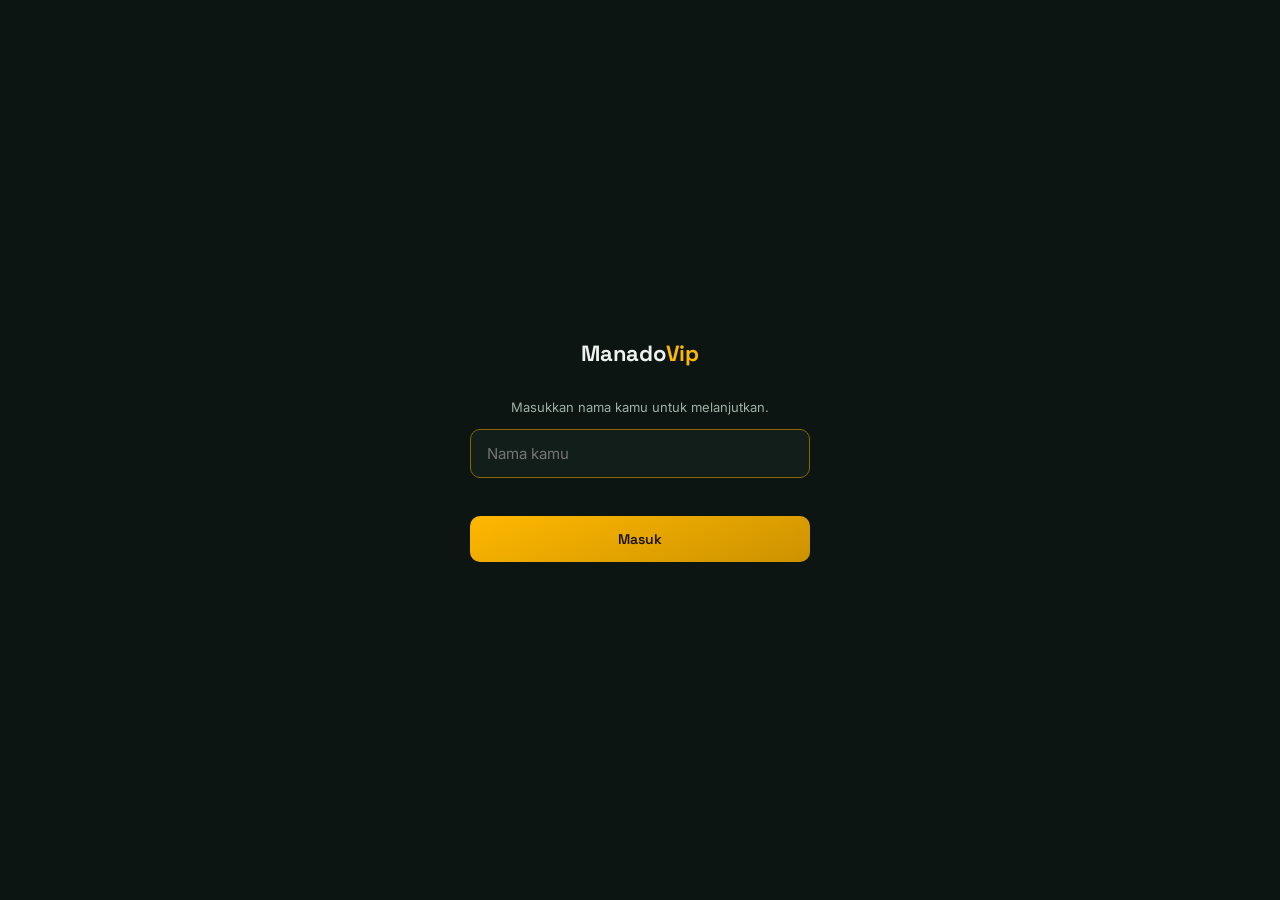
==== payment.html @ 35df640f "Add files via upload" ====
<!DOCTYPE html>
<html lang="id">
<head>
<meta charset="UTF-8">
<meta name="viewport" content="width=device-width, initial-scale=1.0">
<title>Pembayaran – Manado VIP</title>
<meta name="description" content="Halaman pembayaran akses video premium Manado VIP.">
<meta name="robots" content="noindex, nofollow">
<link rel="preconnect" href="https://fonts.googleapis.com">
<link href="https://fonts.googleapis.com/css2?family=Space+Grotesk:wght@400;500;600;700&family=Inter:wght@400;500;600&display=swap" rel="stylesheet">
<link rel="icon" type="image/png" href="https://layarbiru.xyz/logo.png">

<style>
/* ============================================================
   DESIGN TOKENS
   ============================================================ */
:root {
  --bg:          #0b1310;
  --bg-elev:     #121e19;
  --bg-elev2:    #172119;
  --bg-card:     #1a2820;
  --line:        #24352e;
  --line-hi:     #2e4438;
  --text:        #eef2ee;
  --text-dim:    #9db0a6;
  --text-muted:  #5e7a6e;
  --amber:       #FFB800;
  --amber-hi:    #FFD44D;
  --amber-dim:   #8A6500;
  --amber-glow:  rgba(255,184,0,0.12);
  --amber-grad:  linear-gradient(135deg, #FFD44D 0%, #FFB800 55%, #CC9200 100%);
  --green:       #3dbf7e;
  --green-glow:  rgba(61,191,126,0.12);
  --red:         #e05555;
  --red-glow:    rgba(224,85,85,0.10);
  --blue:        #5090e8;
  --radius-sm:   8px;
  --radius-md:   14px;
  --radius-lg:   20px;
  --shadow:      0 4px 24px rgba(0,0,0,0.4);
  --shadow-card: 0 1px 0 rgba(255,255,255,0.03) inset, 0 12px 32px -16px rgba(0,0,0,0.55);
  --shadow-btn:  0 8px 20px -8px rgba(255,184,0,0.45);
}

*, *::before, *::after { box-sizing: border-box; margin: 0; padding: 0; }

html { scroll-behavior: smooth; }

body {
  font-family: 'Inter', sans-serif;
  font-size: 14px;
  background:
    radial-gradient(circle at 50% -10%, rgba(255,184,0,0.07), transparent 45%),
    var(--bg);
  color: var(--text);
  min-height: 100vh;
  display: flex;
  flex-direction: column;
  -webkit-font-smoothing: antialiased;
}

/* ============================================================
   NAVBAR
   ============================================================ */
.pay-nav {
  display: flex;
  align-items: center;
  justify-content: space-between;
  padding: 14px 24px;
  border-bottom: 1px solid var(--line);
  position: sticky;
  top: 0;
  background: rgba(11,19,16,0.92);
  backdrop-filter: blur(10px);
  -webkit-backdrop-filter: blur(10px);
  box-shadow: 0 8px 24px -18px rgba(0,0,0,0.6);
  z-index: 100;
}

.pay-brand {
  font-family: 'Space Grotesk', sans-serif;
  font-weight: 700;
  font-size: 17px;
  letter-spacing: -0.01em;
  color: var(--text);
  display: flex;
  align-items: center;
  gap: 9px;
  text-decoration: none;
}
.pay-brand img { width: 26px; height: 26px; border-radius: 7px; box-shadow: 0 0 0 1px var(--line); }
.pay-brand em  {
  color: #0c1512;
  font-style: normal;
  background: var(--amber-grad);
  padding: 1px 7px;
  border-radius: 5px;
  font-size: 13px;
  letter-spacing: 0.02em;
}

.pay-nav-back {
  display: flex;
  align-items: center;
  gap: 6px;
  font-size: 13px;
  color: var(--text-dim);
  text-decoration: none;
  border: 1px solid var(--line);
  padding: 6px 12px;
  border-radius: 8px;
  transition: color .15s, border-color .15s;
}
.pay-nav-back:hover { color: var(--amber); border-color: var(--amber-dim); }
.pay-nav-back svg  { flex-shrink: 0; }

/* ============================================================
   PROGRESS STEPS
   ============================================================ */
.pay-progress {
  display: flex;
  align-items: center;
  justify-content: center;
  gap: 0;
  padding: 20px 24px 0;
  max-width: 560px;
  margin: 0 auto;
  width: 100%;
}
.pay-step {
  display: flex;
  flex-direction: column;
  align-items: center;
  gap: 6px;
  flex: 1;
  position: relative;
}
.pay-step:not(:last-child)::after {
  content: '';
  position: absolute;
  top: 14px;
  left: calc(50% + 14px);
  right: calc(-50% + 14px);
  height: 1px;
  background: var(--line);
  transition: background .3s;
}
.pay-step.done:not(:last-child)::after { background: var(--green); }
.pay-step-dot {
  width: 28px;
  height: 28px;
  border-radius: 50%;
  border: 2px solid var(--line);
  background: var(--bg-elev);
  display: flex;
  align-items: center;
  justify-content: center;
  font-family: 'Space Grotesk', sans-serif;
  font-weight: 700;
  font-size: 12px;
  color: var(--text-muted);
  transition: all .3s;
  flex-shrink: 0;
}
.pay-step.active .pay-step-dot {
  border-color: var(--amber);
  background: var(--amber-glow);
  color: var(--amber);
  box-shadow: 0 0 0 4px rgba(255,184,0,0.10);
}
.pay-step.done .pay-step-dot {
  border-color: var(--green);
  background: var(--green-glow);
  color: var(--green);
}
.pay-step-label {
  font-size: 11px;
  color: var(--text-muted);
  text-align: center;
  line-height: 1.3;
  letter-spacing: 0.02em;
}
.pay-step.active .pay-step-label { color: var(--amber); }
.pay-step.done .pay-step-label   { color: var(--green); }

/* ============================================================
   MAIN LAYOUT
   ============================================================ */
.pay-main {
  flex: 1;
  max-width: 560px;
  width: 100%;
  margin: 0 auto;
  padding: 24px 16px 48px;
}

/* ============================================================
   PANELS (satu per step)
   ============================================================ */
.pay-panel {
  display: none;
  animation: fadeUp .25s ease both;
}
.pay-panel.active { display: block; }

@keyframes fadeUp {
  from { opacity: 0; transform: translateY(10px); }
  to   { opacity: 1; transform: translateY(0); }
}

/* ============================================================
   ORDER SUMMARY CARD
   ============================================================ */
.order-card {
  position: relative;
  background: var(--bg-elev);
  border: 1px solid var(--line);
  border-radius: var(--radius-lg);
  padding: 20px;
  margin-bottom: 16px;
  box-shadow: var(--shadow-card);
  overflow: hidden;
}
.order-card::before {
  content: '';
  position: absolute;
  top: 0; left: 0; right: 0;
  height: 3px;
  background: var(--amber-grad);
}
.order-card-header {
  display: flex;
  align-items: center;
  justify-content: space-between;
  margin-bottom: 14px;
}
.order-card-eyebrow {
  font-size: 10px;
  letter-spacing: 0.16em;
  text-transform: uppercase;
  color: var(--text-muted);
  font-family: 'Space Grotesk', sans-serif;
}
.order-secure-tag {
  display: flex;
  align-items: center;
  gap: 4px;
  font-size: 10.5px;
  color: var(--text-muted);
  letter-spacing: 0.01em;
}
.order-secure-tag svg { color: var(--green); flex-shrink: 0; }
.order-folder-row {
  display: flex;
  align-items: center;
  gap: 12px;
  padding: 12px;
  background: var(--bg-elev2);
  border: 1px solid var(--line);
  border-radius: var(--radius-md);
}
.order-folder-icon {
  width: 40px;
  height: 40px;
  border-radius: 10px;
  background: var(--amber-glow);
  border: 1px solid var(--amber-dim);
  display: flex;
  align-items: center;
  justify-content: center;
  font-family: 'Space Grotesk', sans-serif;
  font-weight: 700;
  font-size: 13px;
  color: var(--amber);
  flex-shrink: 0;
}
.order-folder-info { flex: 1; min-width: 0; }
.order-folder-name {
  font-family: 'Space Grotesk', sans-serif;
  font-weight: 600;
  font-size: 14px;
  color: var(--text);
  white-space: nowrap;
  overflow: hidden;
  text-overflow: ellipsis;
}
.order-folder-sub {
  font-size: 11px;
  color: var(--text-dim);
  margin-top: 2px;
}

.order-divider {
  height: 1px;
  background: repeating-linear-gradient(90deg, var(--line) 0 6px, transparent 6px 12px);
  margin: 16px 0;
}
.order-total-row {
  display: flex;
  align-items: flex-end;
  justify-content: space-between;
  gap: 10px;
}
.order-total-label {
  display: flex;
  flex-direction: column;
  gap: 4px;
}
.order-total-label > span:first-child {
  font-size: 12px;
  color: var(--text-dim);
}
.order-total-note {
  display: flex;
  align-items: center;
  gap: 5px;
  font-size: 11px;
  color: var(--green);
}
.order-total-note svg { flex-shrink: 0; }
.order-total-value {
  font-family: 'Space Grotesk', sans-serif;
  font-weight: 700;
  font-size: 26px;
  letter-spacing: -0.02em;
  color: var(--amber-hi);
  line-height: 1;
  white-space: nowrap;
}

/* ============================================================
   SECTION LABEL
   ============================================================ */
.section-label {
  font-family: 'Space Grotesk', sans-serif;
  font-size: 10px;
  letter-spacing: 0.16em;
  text-transform: uppercase;
  color: var(--text-muted);
  margin-bottom: 10px;
  margin-top: 20px;
}

/* ============================================================
   SECTION LABEL ROW (label + badge maintenance)
   ============================================================ */
.section-label-row {
  display: flex;
  align-items: center;
  gap: 8px;
  flex-wrap: wrap;
  margin-top: 20px;
  margin-bottom: 10px;
}
.section-label-row .section-label {
  margin: 0;
}

/* ============================================================
   DIVIDER "atau"
   ============================================================ */
.pay-or-divider {
  display: flex;
  align-items: center;
  gap: 10px;
  margin: 18px 0 10px;
  color: var(--text-muted);
  font-size: 12px;
}
.pay-or-divider::before,
.pay-or-divider::after {
  content: '';
  flex: 1;
  height: 1px;
  background: var(--line);
}

/* ============================================================
   QRIS MANUAL CARD
   ============================================================ */
.qris-card {
  background: var(--bg-elev);
  border: 1px solid var(--line);
  border-radius: var(--radius-md);
  overflow: hidden;
  cursor: pointer;
  transition: border-color .15s, box-shadow .15s;
}
.qris-card.selected { box-shadow: var(--shadow-card); }
.pay-method-list {
  display: flex;
  flex-direction: column;
  gap: 10px;
}
.qris-card:hover { border-color: var(--amber-dim); }
.qris-card.selected { border-color: var(--amber); background: var(--amber-glow); }

.qris-card-header {
  display: flex;
  align-items: center;
  gap: 10px;
  padding: 13px 14px;
}
.qris-card-icon {
  width: 40px;
  height: 28px;
  background: var(--bg-elev2);
  border-radius: 6px;
  display: flex;
  align-items: center;
  justify-content: center;
}
.qris-card-title {
  flex: 1;
  font-family: 'Space Grotesk', sans-serif;
  font-weight: 600;
  font-size: 13px;
  color: var(--text);
}
.qris-card-sub {
  font-size: 11px;
  color: var(--text-dim);
}

.qris-reveal {
  display: none;
  padding: 0 14px 16px;
  flex-direction: column;
  align-items: center;
  gap: 12px;
}
.qris-card.selected .qris-reveal { display: flex; }

.qris-img {
  width: 200px;
  height: 200px;
  object-fit: contain;
  border-radius: 10px;
  background: #fff;
  padding: 8px;
}
.qris-hint {
  font-size: 12px;
  color: var(--text-dim);
  text-align: center;
  line-height: 1.6;
  padding: 10px 12px;
  background: var(--bg-elev2);
  border-radius: var(--radius-sm);
  border: 1px solid var(--line);
  width: 100%;
}

.dana-number-box {
  width: 100%;
  background: var(--bg-elev2);
  border: 1px solid var(--line);
  border-radius: var(--radius-sm);
  padding: 12px 14px;
}
.dana-number-label {
  font-size: 11px;
  color: var(--text-dim);
  margin-bottom: 6px;
}
.dana-number-row {
  display: flex;
  align-items: center;
  justify-content: space-between;
  gap: 10px;
}
.dana-number-value {
  font-family: 'Space Grotesk', sans-serif;
  font-weight: 700;
  font-size: 17px;
  letter-spacing: 0.03em;
  color: var(--text);
}
.dana-copy-btn {
  flex-shrink: 0;
  font-family: 'Space Grotesk', sans-serif;
  font-weight: 600;
  font-size: 12px;
  padding: 7px 13px;
  border-radius: var(--radius-sm);
  border: 1px solid var(--amber-dim);
  background: var(--amber-glow);
  color: var(--amber);
  cursor: pointer;
  transition: opacity .15s;
}
.dana-copy-btn:hover { opacity: .85; }

/* ============================================================
   PROOF UPLOAD
   ============================================================ */
.proof-upload-area {
  margin-top: 16px;
  border: 1.5px dashed var(--line-hi);
  border-radius: var(--radius-md);
  padding: 20px;
  display: flex;
  flex-direction: column;
  align-items: center;
  gap: 8px;
  cursor: pointer;
  transition: border-color .15s, background .15s;
}
.proof-upload-area:hover {
  border-color: var(--amber-dim);
  background: var(--amber-glow);
}
.proof-upload-area.has-file {
  border-color: var(--green);
  background: var(--green-glow);
  border-style: solid;
}
.proof-upload-icon {
  width: 40px;
  height: 40px;
  border-radius: 50%;
  background: var(--bg-elev2);
  display: flex;
  align-items: center;
  justify-content: center;
  color: var(--text-dim);
  flex-shrink: 0;
}
.proof-upload-area.has-file .proof-upload-icon {
  background: var(--green-glow);
  color: var(--green);
}
.proof-upload-label {
  font-size: 13px;
  color: var(--text-dim);
  text-align: center;
}
.proof-upload-label strong { color: var(--text); }
.proof-upload-sublabel {
  font-size: 11px;
  color: var(--text-muted);
}

/* ============================================================
   PRIMARY BUTTON
   ============================================================ */
.btn-primary {
  display: flex;
  align-items: center;
  justify-content: center;
  gap: 8px;
  width: 100%;
  padding: 14px 20px;
  background: var(--amber-grad);
  color: #000000;
  font-family: 'Space Grotesk', sans-serif;
  font-weight: 700;
  font-size: 14px;
  border: none;
  border-radius: var(--radius-md);
  cursor: pointer;
  box-shadow: var(--shadow-btn);
  transition: transform .15s, box-shadow .15s, opacity .15s;
  margin-top: 16px;
  letter-spacing: 0.01em;
}
.btn-primary:hover:not(:disabled) { transform: translateY(-1px); box-shadow: 0 12px 26px -8px rgba(255,184,0,0.55); }
.btn-primary:active:not(:disabled) { transform: translateY(0) scale(.98); }
.btn-primary:disabled {
  opacity: .35;
  box-shadow: none;
  cursor: not-allowed;
}

/* ============================================================
   STATUS MESSAGE
   ============================================================ */
.status-msg {
  display: none;
  align-items: flex-start;
  gap: 9px;
  padding: 12px 14px;
  border-radius: var(--radius-sm);
  font-size: 13px;
  line-height: 1.5;
  margin-top: 12px;
}
.status-msg.visible { display: flex; }
.status-msg.pending {
  background: rgba(255,184,0,0.10);
  border: 1px solid var(--amber-dim);
  color: var(--amber);
}
.status-msg.success {
  background: var(--green-glow);
  border: 1px solid rgba(61,191,126,0.25);
  color: var(--green);
}
.status-msg.error {
  background: var(--red-glow);
  border: 1px solid rgba(224,85,85,0.25);
  color: var(--red);
}
.status-msg svg { flex-shrink: 0; margin-top: 1px; }

/* ============================================================
   STEP 2: DETAIL TRANSFER (status pengajuan manual)
   ============================================================ */
.payresult-card {
  position: relative;
  background: var(--bg-elev);
  border: 1px solid var(--line);
  border-radius: var(--radius-lg);
  overflow: hidden;
  margin-bottom: 16px;
  box-shadow: var(--shadow-card);
}
.payresult-card::before {
  content: '';
  position: absolute;
  top: 0; left: 0; right: 0;
  height: 3px;
  background: var(--amber-grad);
}
.payresult-top {
  padding: 16px 18px;
  background: var(--amber-glow);
  border-bottom: 1px solid var(--amber-dim);
  display: flex;
  align-items: center;
  gap: 10px;
}
.payresult-top-icon {
  width: 34px;
  height: 34px;
  border-radius: 50%;
  background: var(--amber);
  display: flex;
  align-items: center;
  justify-content: center;
  color: #0c1512;
  flex-shrink: 0;
}
.payresult-top-text { flex: 1; }
.payresult-top-title {
  font-family: 'Space Grotesk', sans-serif;
  font-weight: 700;
  font-size: 14px;
  color: var(--amber);
}
.payresult-top-sub {
  font-size: 12px;
  color: var(--text-dim);
  margin-top: 1px;
}
.payresult-body {
  padding: 16px 18px;
  display: flex;
  flex-direction: column;
  gap: 14px;
}
.payresult-row {
  display: flex;
  align-items: center;
  justify-content: space-between;
  gap: 8px;
}
.payresult-row-label {
  font-size: 12px;
  color: var(--text-dim);
}
.payresult-row-val {
  font-family: 'Space Grotesk', sans-serif;
  font-weight: 600;
  font-size: 13px;
  color: var(--text);
  text-align: right;
}

/* ============================================================
   STEP 3: SUKSES
   ============================================================ */
.success-screen {
  text-align: center;
  padding: 32px 16px 0;
}
.success-anim {
  width: 72px;
  height: 72px;
  border-radius: 50%;
  background: var(--green-glow);
  border: 2px solid var(--green);
  display: flex;
  align-items: center;
  justify-content: center;
  margin: 0 auto 20px;
  box-shadow: 0 0 0 8px rgba(61,191,126,0.06);
  animation: popIn .4s cubic-bezier(.34,1.56,.64,1);
}
@keyframes popIn {
  from { transform: scale(0.4); opacity: 0; }
  to   { transform: scale(1);   opacity: 1; }
}
.success-title {
  font-family: 'Space Grotesk', sans-serif;
  font-weight: 700;
  font-size: 22px;
  margin-bottom: 8px;
  color: var(--text);
}
.success-sub {
  font-size: 14px;
  color: var(--text-dim);
  line-height: 1.6;
  max-width: 320px;
  margin: 0 auto 28px;
}
.btn-back-home {
  display: inline-flex;
  align-items: center;
  gap: 8px;
  padding: 12px 24px;
  background: var(--bg-elev);
  border: 1px solid var(--line);
  color: var(--text);
  font-family: 'Space Grotesk', sans-serif;
  font-weight: 600;
  font-size: 13px;
  border-radius: var(--radius-md);
  text-decoration: none;
  cursor: pointer;
  transition: border-color .15s, background .15s;
}
.btn-back-home:hover {
  border-color: var(--amber-dim);
  background: var(--amber-glow);
  color: var(--amber);
}

/* ============================================================
   LOADING SKELETON
   ============================================================ */
.skel-line {
  height: 14px;
  border-radius: 7px;
  background: linear-gradient(90deg, var(--bg-elev) 25%, var(--line) 50%, var(--bg-elev) 75%);
  background-size: 200% 100%;
  animation: shimmer 1.4s infinite;
  margin-bottom: 8px;
}
@keyframes shimmer {
  from { background-position: 200% center; }
  to   { background-position: -200% center; }
}

/* ============================================================
   FOOTER
   ============================================================ */
.pay-footer {
  text-align: center;
  padding: 20px 24px 28px;
  border-top: 1px solid var(--line);
  font-size: 12px;
  color: var(--text-muted);
}
.pay-footer-trust {
  display: flex;
  align-items: center;
  justify-content: center;
  gap: 6px;
  color: var(--text-dim);
  font-size: 11.5px;
  margin-bottom: 10px;
}
.pay-footer-trust svg { color: var(--green); flex-shrink: 0; }
.pay-footer a {
  color: var(--amber);
  text-decoration: none;
  margin: 0 6px;
}
.pay-footer a:hover { text-decoration: underline; }

/* ============================================================
   PLAN SELECTOR — redesign premium (horizontal cards)
   ============================================================ */
.plan-section-label {
  font-family: 'Space Grotesk', sans-serif;
  font-size: 10px;
  letter-spacing: 0.16em;
  text-transform: uppercase;
  color: var(--text-muted);
  margin-bottom: 12px;
}
.plan-selector {
  display: grid;
  grid-template-columns: 1fr 1fr;
  gap: 10px;
  margin-bottom: 20px;
}
.plan-card {
  position: relative;
  background: var(--bg-elev);
  border: 1.5px solid var(--line);
  border-radius: var(--radius-md);
  padding: 16px 14px 18px;
  cursor: pointer;
  transition: border-color .2s, background .2s, box-shadow .2s, transform .15s;
  display: flex;
  flex-direction: column;
  align-items: flex-start;
  gap: 0;
  overflow: hidden;
  text-align: left;
  min-height: 120px;
}
.plan-card:hover {
  border-color: var(--amber-dim);
  transform: translateY(-2px);
  box-shadow: 0 8px 24px -8px rgba(0,0,0,0.4);
}
.plan-card.selected {
  border-color: var(--amber);
  background: linear-gradient(145deg, rgba(255,184,0,0.10) 0%, rgba(255,184,0,0.04) 100%);
  box-shadow: 0 0 0 3px rgba(255,184,0,0.10), 0 8px 24px -8px rgba(255,184,0,0.20);
  transform: translateY(-2px);
}
.plan-card.selected::before {
  content: '';
  position: absolute;
  top: 0; left: 0; right: 0;
  height: 2.5px;
  background: var(--amber-grad);
}

/* Icon bulat di atas */
.plan-card-icon {
  width: 32px;
  height: 32px;
  border-radius: 50%;
  background: var(--bg-elev2);
  border: 1px solid var(--line-hi);
  display: flex;
  align-items: center;
  justify-content: center;
  margin-bottom: 10px;
  color: var(--text-dim);
  flex-shrink: 0;
  transition: background .2s, border-color .2s, color .2s;
}
.plan-card.selected .plan-card-icon {
  background: var(--amber-glow);
  border-color: var(--amber-dim);
  color: var(--amber);
}

.plan-card-name {
  font-family: 'Space Grotesk', sans-serif;
  font-weight: 700;
  font-size: 13px;
  color: var(--text);
  line-height: 1.2;
  margin-bottom: 3px;
}
.plan-card.selected .plan-card-name { color: var(--amber-hi); }

.plan-card-desc {
  font-size: 10.5px;
  color: var(--text-muted);
  line-height: 1.45;
  flex: 1;
}

.plan-card-price {
  font-family: 'Space Grotesk', sans-serif;
  font-weight: 800;
  font-size: 20px;
  color: var(--text);
  letter-spacing: -0.03em;
  margin-top: 10px;
  white-space: nowrap;
  line-height: 1;
}
.plan-card.selected .plan-card-price { color: var(--amber-hi); }

.plan-card-price-sub {
  font-family: 'Inter', sans-serif;
  font-size: 10px;
  color: var(--text-muted);
  font-weight: 400;
  letter-spacing: 0;
  margin-top: 3px;
}

/* Badge "TERBAIK" di pojok kanan atas */
.plan-top-badge {
  position: absolute;
  top: 8px; right: 8px;
  background: var(--amber-grad);
  color: #000000;
  font-family: 'Space Grotesk', sans-serif;
  font-size: 8.5px;
  font-weight: 800;
  letter-spacing: 0.08em;
  text-transform: uppercase;
  padding: 3px 7px;
  border-radius: 20px;
  line-height: 1.4;
  box-shadow: 0 2px 8px -2px rgba(255,184,0,0.5);
}

/* Checkmark pojok kiri bawah saat selected */
.plan-card-check {
  position: absolute;
  bottom: 10px;
  right: 10px;
  width: 20px;
  height: 20px;
  border-radius: 50%;
  background: var(--amber);
  display: flex;
  align-items: center;
  justify-content: center;
  opacity: 0;
  transform: scale(0.5);
  transition: opacity .2s, transform .25s cubic-bezier(.34,1.56,.64,1);
}
.plan-card.selected .plan-card-check {
  opacity: 1;
  transform: scale(1);
}

/* ============================================================
   RESPONSIVE
   ============================================================ */
@media (max-width: 400px) {
  .pay-nav { padding: 12px 14px; }
  .pay-main { padding: 18px 12px 40px; }
  .order-card { padding: 16px; }
}

/* ============================================================
   SPINNER
   ============================================================ */
.spin {
  display: inline-block;
  animation: spin .8s linear infinite;
}
@keyframes spin {
  from { transform: rotate(0deg); }
  to   { transform: rotate(360deg); }
}


</style>
</head>
<body>

<!-- NAVBAR -->
<nav class="pay-nav">
  <a class="pay-brand" href="/">
    <img src="https://layarbiru.xyz/logo.png" alt="Logo Manado VIP" onerror="this.style.display='none'">
    Manado<em>Vip</em>
  </a>
  <a class="pay-nav-back" href="/">
    <svg width="14" height="14" viewBox="0 0 24 24" fill="none" stroke="currentColor" stroke-width="2" stroke-linecap="round" stroke-linejoin="round"><path d="M19 12H5M12 19l-7-7 7-7"/></svg>
    Kembali
  </a>
</nav>

<!-- PROGRESS STEPS -->
<div class="pay-progress" id="payProgress">
  <div class="pay-step active" id="stepPilih">
    <div class="pay-step-dot" id="dotPilih">1</div>
    <div class="pay-step-label">Pilih Metode</div>
  </div>
  <div class="pay-step" id="stepBayar">
    <div class="pay-step-dot" id="dotBayar">2</div>
    <div class="pay-step-label">Bayar</div>
  </div>
  <div class="pay-step" id="stepSelesai">
    <div class="pay-step-dot" id="dotSelesai">3</div>
    <div class="pay-step-label">Selesai</div>
  </div>
</div>

<!-- MAIN -->
<main class="pay-main">

  <!-- ======================================================
       PANEL 1: PILIH METODE
       ====================================================== -->
  <div class="pay-panel active" id="panel1">

    <!-- Plan Selector -->
    <div class="plan-section-label" id="planSectionLabel">Pilih Paket</div>
    <div class="plan-selector" id="planSelector">

      <!-- Kartu: 1 Bulan -->
      <div class="plan-card selected" id="planCardMonthly" onclick="selectPlan('monthly')">
        <div class="plan-card-icon">
          <svg width="15" height="15" viewBox="0 0 24 24" fill="none" stroke="currentColor" stroke-width="2" stroke-linecap="round" stroke-linejoin="round"><rect x="3" y="4" width="18" height="18" rx="2"/><line x1="16" y1="2" x2="16" y2="6"/><line x1="8" y1="2" x2="8" y2="6"/><line x1="3" y1="10" x2="21" y2="10"/></svg>
        </div>
        <div class="plan-card-name">1 Bulan</div>
        <div class="plan-card-desc">Akses penuh selama 30 hari</div>
        <div class="plan-card-price" id="planPriceMonthly">–</div>
        <div class="plan-card-price-sub">30 hari akses</div>
        <div class="plan-card-check">
          <svg width="10" height="10" viewBox="0 0 24 24" fill="none" stroke="#000000" stroke-width="3.5" stroke-linecap="round" stroke-linejoin="round"><polyline points="20 6 9 17 4 12"/></svg>
        </div>
      </div>

      <!-- Kartu: Permanen -->
      <div class="plan-card" id="planCardPermanent" onclick="selectPlan('permanent')">
        <div class="plan-top-badge">TERBAIK</div>
        <div class="plan-card-icon">
          <svg width="15" height="15" viewBox="0 0 24 24" fill="none" stroke="currentColor" stroke-width="2" stroke-linecap="round" stroke-linejoin="round"><polygon points="12 2 15.09 8.26 22 9.27 17 14.14 18.18 21.02 12 17.77 5.82 21.02 7 14.14 2 9.27 8.91 8.26 12 2"/></svg>
        </div>
        <div class="plan-card-name">Permanen</div>
        <div class="plan-card-desc">Bayar sekali, akses selamanya tanpa batas waktu</div>
        <div class="plan-card-price" id="planPricePermanent">–</div>
        <div class="plan-card-price-sub">sekali bayar</div>
        <div class="plan-card-check">
          <svg width="10" height="10" viewBox="0 0 24 24" fill="none" stroke="#000000" stroke-width="3.5" stroke-linecap="round" stroke-linejoin="round"><polyline points="20 6 9 17 4 12"/></svg>
        </div>
      </div>

    </div>

    <!-- Order Summary -->
    <div class="order-card" id="orderCard">
      <div class="order-card-header">
        <span class="order-card-eyebrow">Ringkasan Pesanan</span>
        <span class="order-secure-tag">
          <svg width="12" height="12" viewBox="0 0 24 24" fill="none" stroke="currentColor" stroke-width="2.3" stroke-linecap="round" stroke-linejoin="round"><path d="M12 22s8-4 8-10V5l-8-3-8 3v7c0 6 8 10 8 10z"/></svg>
          Transaksi Aman
        </span>
      </div>
      <div class="order-folder-row">
        <div class="order-folder-icon">VIP</div>
        <div class="order-folder-info">
          <div class="order-folder-name" id="folderNameDisplay">Memuat...</div>
          <div class="order-folder-sub" id="folderSubDisplay">Video eksklusif Manado VIP</div>
        </div>
      </div>
      <div class="order-divider"></div>
      <div class="order-total-row">
        <div class="order-total-label">
          <span>Total Pembayaran</span>
          <span class="order-total-note" id="orderTotalNote">
            <svg width="12" height="12" viewBox="0 0 24 24" fill="none" stroke="currentColor" stroke-width="2.5" stroke-linecap="round" stroke-linejoin="round"><polyline points="20 6 9 17 4 12"/></svg>
            Akses 30 hari penuh
          </span>
        </div>
        <div class="order-total-value" id="priceChip">Memuat...</div>
      </div>
    </div>

    <!-- Bayar Manual -->
    <div id="manualSection">
      <div class="section-label">Pilih Metode Pembayaran</div>

      <div class="pay-method-list">
        <!-- QRIS -->
        <div class="qris-card" id="qrisCard">
          <div class="qris-card-header" onclick="selectMethod('qris')">
            <div class="qris-card-icon">
              <svg width="20" height="20" viewBox="0 0 24 24" fill="none" stroke="currentColor" stroke-width="1.8" stroke-linecap="round" stroke-linejoin="round"><rect x="3" y="3" width="7" height="7" rx="1"/><rect x="14" y="3" width="7" height="7" rx="1"/><rect x="3" y="14" width="7" height="7" rx="1"/><rect x="14" y="14" width="4" height="4" rx="0.5"/><rect x="19" y="19" width="2" height="2" rx="0.5"/></svg>
            </div>
            <div>
              <div class="qris-card-title">QRIS Statis</div>
              <div class="qris-card-sub">Semua e-wallet & m-banking</div>
            </div>
          </div>
          <div class="qris-reveal" id="qrisReveal">
            <img class="qris-img" id="qrisImg" src="" alt="QRIS Payment">
            <div class="qris-hint" id="qrisHint">Scan QR di atas menggunakan aplikasi m-banking atau e-wallet kamu untuk membayar, lalu upload bukti transfer di bawah.</div>
          </div>
        </div>

        <!-- DANA -->
        <div class="qris-card" id="danaCard">
          <div class="qris-card-header" onclick="selectMethod('dana')">
            <div class="qris-card-icon" style="background:#118ee9;color:#fff;">
              <svg width="18" height="18" viewBox="0 0 24 24" fill="none" stroke="currentColor" stroke-width="2" stroke-linecap="round" stroke-linejoin="round"><rect x="2" y="5" width="20" height="14" rx="2"/><line x1="2" y1="10" x2="22" y2="10"/></svg>
            </div>
            <div>
              <div class="qris-card-title">DANA</div>
              <div class="qris-card-sub">Transfer manual ke nomor DANA</div>
            </div>
          </div>
          <div class="qris-reveal" id="danaReveal">
            <div class="dana-number-box">
              <div class="dana-number-label">Nomor DANA Tujuan</div>
              <div class="dana-number-row">
                <span class="dana-number-value" id="danaNumberText">089691398271</span>
                <button type="button" class="dana-copy-btn" id="danaCopyBtn" onclick="copyDanaNumber()">Salin</button>
              </div>
            </div>
            <div class="qris-hint">Transfer sejumlah <strong id="danaAmountHint">–</strong> ke nomor DANA di atas, lalu upload bukti transfer di bawah.</div>
          </div>
        </div>
      </div>

      <!-- Upload Bukti (dipakai bersama, muncul setelah pilih metode) -->
      <div id="proofUploadWrap" style="display:none;">
        <div class="section-label" style="width:100%;">Upload Bukti Transfer</div>
        <div class="proof-upload-area" id="proofUploadArea" onclick="document.getElementById('proofFileInputNew').click()">
          <div class="proof-upload-icon" id="proofUploadIcon">
            <svg width="20" height="20" viewBox="0 0 24 24" fill="none" stroke="currentColor" stroke-width="1.8" stroke-linecap="round" stroke-linejoin="round"><path d="M21 15v4a2 2 0 0 1-2 2H5a2 2 0 0 1-2-2v-4"/><polyline points="17 8 12 3 7 8"/><line x1="12" y1="3" x2="12" y2="15"/></svg>
          </div>
          <div class="proof-upload-label" id="proofUploadLabel">
            <strong>Pilih foto bukti transfer</strong>
          </div>
          <div class="proof-upload-sublabel" id="proofUploadSublabel">JPG / PNG / HEIC · Maks 5 MB</div>
        </div>
        <input type="file" id="proofFileInputNew" accept="image/*" style="display:none;">

        <button class="btn-primary" id="btnAjukanAkses" disabled style="margin-top:12px;">
          <svg width="15" height="15" viewBox="0 0 24 24" fill="none" stroke="currentColor" stroke-width="2" stroke-linecap="round" stroke-linejoin="round"><path d="M22 2L11 13M22 2l-7 20-4-9-9-4 20-7z"/></svg>
          Ajukan Akses
        </button>
      </div>
    </div>

    <div class="status-msg" id="statusMsg1">
      <svg width="16" height="16" viewBox="0 0 24 24" fill="none" stroke="currentColor" stroke-width="2" stroke-linecap="round" stroke-linejoin="round"><circle cx="12" cy="12" r="10"/><line x1="12" y1="8" x2="12" y2="12"/><line x1="12" y1="16" x2="12.01" y2="16"/></svg>
      <span id="statusMsg1Text"></span>
    </div>
  </div>

  <!-- ======================================================
       PANEL 2: BAYAR (status pengajuan manual)
       ====================================================== -->
  <div class="pay-panel" id="panel2">
    <div class="payresult-card" id="payResultCard">
      <div class="payresult-top">
        <div class="payresult-top-icon">
          <svg width="17" height="17" viewBox="0 0 24 24" fill="none" stroke="currentColor" stroke-width="2.5" stroke-linecap="round" stroke-linejoin="round"><polyline points="20 6 9 17 4 12"/></svg>
        </div>
        <div class="payresult-top-text">
          <div class="payresult-top-title" id="p2TopTitle">Bukti Transfer Terkirim</div>
          <div class="payresult-top-sub" id="p2TopSub">Menunggu konfirmasi admin</div>
        </div>
      </div>
      <div class="payresult-body">
        <div class="payresult-row">
          <span class="payresult-row-label">Folder</span>
          <span class="payresult-row-val" id="p2FolderName">–</span>
        </div>
        <div class="payresult-row">
          <span class="payresult-row-label">Metode</span>
          <span class="payresult-row-val" id="p2Method">–</span>
        </div>
        <div class="payresult-row">
          <span class="payresult-row-label">Total Bayar</span>
          <span class="payresult-row-val" style="color:var(--amber);" id="p2Price">–</span>
        </div>
        <div class="payresult-row">
          <span class="payresult-row-label" id="p2RefLabel">Status</span>
          <span class="payresult-row-val" id="p2Ref" style="font-size:11px;letter-spacing:0.04em;">–</span>
        </div>
      </div>
    </div>

    <div class="status-msg visible pending" id="statusMsg2" style="margin-top:16px;">
      <svg width="16" height="16" viewBox="0 0 24 24" fill="none" stroke="currentColor" stroke-width="2" stroke-linecap="round" stroke-linejoin="round"><circle cx="12" cy="12" r="10"/><line x1="12" y1="8" x2="12" y2="12"/><line x1="12" y1="16" x2="12.01" y2="16"/></svg>
      <span id="statusMsg2Text">Bukti transfer kamu sudah diterima. Admin akan meninjau dan mengaktifkan akses secara manual.</span>
    </div>

    <button class="btn-primary" id="btnCekStatus" style="background:var(--bg-elev);color:var(--text);border:1px solid var(--line);box-shadow:none;margin-top:12px;">
      <svg width="15" height="15" viewBox="0 0 24 24" fill="none" stroke="currentColor" stroke-width="2" stroke-linecap="round" stroke-linejoin="round"><polyline points="23 4 23 10 17 10"/><path d="M20.49 15a9 9 0 1 1-.49-4.5"/></svg>
      Cek Status Pembayaran
    </button>
  </div>

  <!-- ======================================================
       PANEL 3: SELESAI
       ====================================================== -->
  <div class="pay-panel" id="panel3">
    <div class="success-screen">
      <div class="success-anim">
        <svg width="32" height="32" viewBox="0 0 24 24" fill="none" stroke="currentColor" stroke-width="2.5" stroke-linecap="round" stroke-linejoin="round"><polyline points="20 6 9 17 4 12"/></svg>
      </div>
      <div class="success-title">Pembayaran Berhasil!</div>
      <div class="success-sub" id="successMsg">Akses kamu sudah aktif. Kamu bisa langsung menonton semua video di folder ini.</div>
      <a class="btn-back-home" href="/">
        <svg width="15" height="15" viewBox="0 0 24 24" fill="none" stroke="currentColor" stroke-width="2" stroke-linecap="round" stroke-linejoin="round"><path d="M3 9l9-7 9 7v11a2 2 0 0 1-2 2H5a2 2 0 0 1-2-2z"/><polyline points="9 22 9 12 15 12 15 22"/></svg>
        Kembali & Tonton Sekarang
      </a>
    </div>
  </div>

</main>

<!-- FOOTER -->
<footer class="pay-footer">
  <div class="pay-footer-trust">
    <svg width="13" height="13" viewBox="0 0 24 24" fill="none" stroke="currentColor" stroke-width="2.3" stroke-linecap="round" stroke-linejoin="round"><rect x="3" y="11" width="18" height="10" rx="2"/><path d="M7 11V7a5 5 0 0 1 10 0v4"/></svg>
    Halaman pembayaran terenkripsi &middot; data kamu tidak dibagikan ke pihak lain
  </div>
  <a href="/#syarat">Syarat &amp; Ketentuan</a>
  &middot;
  <a href="/#kontak">Kontak &amp; CS</a>
  &middot;
  <span>Manado VIP &copy; 2025</span>
</footer>

<!-- ============================================================
     SCRIPTS
     ============================================================ -->
<!-- Supabase SDK -->
<script src="https://cdn.jsdelivr.net/npm/@supabase/supabase-js@2"></script>

<script>
/* ============================================================
   KONFIGURASI — harus sama dengan core.js
   ============================================================ */
const CFG = {
  supabaseUrl:  'https://dwahqcqbytpczvgbzunm.supabase.co',
  supabaseKey:  'sb_publishable_jQ7V9lI2DcT3oSrpj0XpGw_6r7YwPHF',
  proofBucket:  'payment-proofs',
  qrisImageUrl: 'https://layarbiru.xyz/qris.jpg',
  qrisAllAccessUrl: 'https://layarbiru.xyz/qris-all.png',
  bankInfo:     'Scan QR di atas menggunakan aplikasi m-banking atau e-wallet kamu untuk membayar.',
  danaNumber:   '089691398271',
  allAccessId:  '__ALL_ACCESS__',
  allAccessName:'Akses Semua Folder',
  defaultPrice: 15000,
  allAccessDefaultPrice: 100000,
  // Token bot TIDAK lagi disimpan di sini — notifikasi lewat proxy server-side.
  telegramProxyUrl: 'https://dwahqcqbytpczvgbzunm.supabase.co/functions/v1/telegram-notify',
};

/* ============================================================
   STATE
   ============================================================ */
let sb = null;
let ctx = {
  visitorName: '',

  folderId:    '',
  folderName:  '',
  price:       0,
  isAllAccess: false
};
let selectedProofFile = null;
let selectedMethod = ''; // 'qris' atau 'dana'
let selectedPlan = 'monthly'; // 'monthly' | 'permanent'
let pollTimer = null;
let submissionLocked = false; // true kalau sudah ada pengajuan (pending/approved) — cegah kirim bukti dobel

/* ============================================================
   HELPERS
   ============================================================ */
function getCookie(name){
  const m = document.cookie.match('(^|;)\\s*' + name + '\\s*=\\s*([^;]+)');
  return m ? decodeURIComponent(m.pop()) : '';
}

function getParam(key){
  return new URLSearchParams(window.location.search).get(key) || '';
}

function fmt(n){
  return 'Rp ' + Number(n).toLocaleString('id-ID');
}

function requestKey(name, folderId){
  return name.trim().toLowerCase() + '__' + folderId;
}

function showStatus(panelId, type, msg){
  const el = document.getElementById('statusMsg' + panelId);
  const tx = document.getElementById('statusMsg' + panelId + 'Text');
  if(!el) return;
  el.className = 'status-msg visible ' + type;
  if(tx) tx.textContent = msg;
}
function hideStatus(panelId){
  const el = document.getElementById('statusMsg' + panelId);
  if(el) el.className = 'status-msg';
}

// Panel 2 ("Bayar") menampilkan status pengajuan pembayaran manual
// (upload bukti transfer).
function setPanel2Manual(){
  document.getElementById('p2TopTitle').textContent = 'Bukti Transfer Terkirim';
  document.getElementById('p2TopSub').textContent = 'Menunggu konfirmasi admin';
  document.getElementById('p2RefLabel').textContent = 'Status';
  document.getElementById('p2Ref').textContent = 'Menunggu review admin';
  showStatus(2, 'pending', 'Bukti transfer kamu sudah diterima. Admin akan meninjau dan mengaktifkan akses secara manual — biasanya tidak lama.');
}
function goToManualPendingStep(methodLabel){
  const activePrice = selectedPlan === 'monthly' ? ctx.price : ctx.permanentPrice;
  document.getElementById('p2FolderName').textContent = ctx.folderName || 'Folder VIP';
  document.getElementById('p2Method').textContent = methodLabel || (selectedMethod === 'dana' ? 'Transfer Manual (DANA)' : 'Transfer Manual (QRIS)');
  document.getElementById('p2Price').textContent = fmt(activePrice);
  setPanel2Manual();
  goStep(2);
}

// Kunci form upload bukti supaya tidak bisa kirim dobel — dipanggil begitu
// kita tahu sudah ada pengajuan (pending atau approved) untuk key ini,
// baik saat halaman baru dibuka maupun tepat setelah submit sukses.
function lockProofUpload(){
  submissionLocked = true;
  const input = document.getElementById('proofFileInputNew');
  const area  = document.getElementById('proofUploadArea');
  const btn   = document.getElementById('btnAjukanAkses');
  if(input) input.disabled = true;
  if(btn) btn.disabled = true;
  if(area){
    area.style.pointerEvents = 'none';
    area.style.opacity = '0.6';
  }
}

/* ============================================================
   STEPS
   ============================================================ */
function goStep(n){
  [1,2,3].forEach(i => {
    document.getElementById('panel'   + i).classList.toggle('active', i === n);
    const step = document.getElementById('step' + ['Pilih','Bayar','Selesai'][i-1]);
    if(i < n) { step.className = 'pay-step done'; step.querySelector('.pay-step-dot').innerHTML = checkSvg(); }
    else if(i === n) { step.className = 'pay-step active'; if(i<=3) step.querySelector('.pay-step-dot').textContent = i; }
    else { step.className = 'pay-step'; step.querySelector('.pay-step-dot').textContent = i; }
  });
  window.scrollTo({top:0, behavior:'smooth'});
}

function checkSvg(){
  return `<svg width="12" height="12" viewBox="0 0 24 24" fill="none" stroke="currentColor" stroke-width="3" stroke-linecap="round" stroke-linejoin="round"><polyline points="20 6 9 17 4 12"/></svg>`;
}

/* ============================================================
   INIT
   ============================================================ */
/* ============================================================
   HARGA ASLI DARI DATABASE (anti-manipulasi parameter URL)
   ============================================================ */
// Harga yang tampil di URL/sessionStorage TIDAK PERNAH dipakai langsung
// untuk mengisi ctx.price. Fungsi ini selalu mengambil harga sebenarnya
// dari tabel folder_prices (+ diskon global bila ada), supaya orang yang
// membuka payment.html dengan parameter ?price= hasil ubahan sendiri
// tetap ditagih sesuai harga asli folder tersebut, bukan harga karangan.
async function resolveTruePrice(folderId){
  // Harga admin (folder biasa maupun paket "Akses Semua Folder") sama-sama
  // disimpan di tabel folder_prices, dikunci per folder_id.
  let base = (folderId === CFG.allAccessId) ? CFG.allAccessDefaultPrice : CFG.defaultPrice;
  try{
    const { data } = await sb.from('folder_prices').select('price').eq('folder_id', folderId).maybeSingle();
    if(data && typeof data.price === 'number') base = data.price;
  }catch(e){ /* fallback ke default kalau query gagal */ }

  if(base === 0) return 0; // folder gratis tetap gratis

  // Paket "Akses Semua Folder" tidak pernah kena diskon global.
  if(folderId !== CFG.allAccessId){
    try{
      const { data } = await sb.from('app_settings').select('value').eq('key','discount_percent').maybeSingle();
      const pct = data && data.value ? parseFloat(data.value) : 0;
      if(!isNaN(pct) && pct > 0){
        base = Math.round(base * (1 - pct / 100));
      }
    }catch(e){}
  }
  return base;
}

async function init(){
  // Init Supabase
  if(window.supabase && CFG.supabaseUrl && CFG.supabaseKey){
    sb = window.supabase.createClient(CFG.supabaseUrl, CFG.supabaseKey);
  }

  // Baca context dari URL params (dikirim dari app.js saat redirect)
  ctx.visitorName = getCookie('visitorName') || getParam('name');
  ctx.folderId    = getParam('folderId')   || '';
  ctx.folderName  = decodeURIComponent(getParam('folderName') || '');
  ctx.price       = parseInt(getParam('price') || CFG.defaultPrice);
  ctx.isAllAccess = ctx.folderId === CFG.allAccessId;

  // Kalau ada di sessionStorage (dari modal app.js yang redirect),
  // pakai itu sebagai fallback supaya params tidak kelihatan di URL
  const stored = sessionStorage.getItem('mvip_payment_ctx');
  if(stored){
    try{
      const s = JSON.parse(stored);
      if(s.folderId) ctx.folderId   = s.folderId;
      if(s.folderName) ctx.folderName = s.folderName;
      if(s.price)    ctx.price      = s.price;
      ctx.isAllAccess = ctx.folderId === CFG.allAccessId;
    }catch(e){}
  }

  // Guard: harus login
  if(!ctx.visitorName){
    window.location.href = '/';
    return;
  }
  // Guard: harus datang dengan folder tujuan yang jelas (bukan buka
  // payment.html langsung tanpa konteks, misal dari histori/pencarian).
  if(!ctx.folderId){
    window.location.href = '/';
    return;
  }

  // Ambil harga ASLI dari database
  ctx.price = await resolveTruePrice(ctx.folderId);
  // Harga Permanen: selalu 2× harga monthly (berlaku untuk folder individual maupun Akses Semua Folder)
  ctx.permanentPrice = ctx.price * 2;

  // Tampilkan harga di plan selector
  document.getElementById('planPriceMonthly').textContent = fmt(ctx.price);
  document.getElementById('planPricePermanent').textContent = fmt(ctx.permanentPrice);

  // Semua folder (termasuk folder biasa) bisa pilih Permanen atau 1 Bulan
  // (tidak ada penyembunyian kartu Permanen)

  // Sembunyikan plan selector untuk folder gratis
  if(ctx.price === 0){
    document.getElementById('planSectionLabel').style.display = 'none';
    document.getElementById('planSelector').style.display = 'none';
  }

  // Tampilkan ringkasan pesanan
  document.getElementById('folderNameDisplay').textContent =
    ctx.folderName || (ctx.isAllAccess ? CFG.allAccessName : 'Folder VIP');
  document.getElementById('folderSubDisplay').textContent =
    ctx.isAllAccess
      ? 'Buka semua folder berbayar sekaligus'
      : 'Video eksklusif Manado VIP';
  document.getElementById('priceChip').textContent = fmt(ctx.price);

  // Set QRIS image
  const qrisUrl = ctx.isAllAccess
    ? (CFG.qrisAllAccessUrl || CFG.qrisImageUrl)
    : CFG.qrisImageUrl;
  document.getElementById('qrisImg').src = qrisUrl;
  document.getElementById('qrisHint').textContent = CFG.bankInfo
    ? CFG.bankInfo + ' Setelah bayar, upload foto bukti transfer di bawah.'
    : 'Scan QR di atas lalu upload foto bukti transfer di bawah.';

  // Set nominal & nomor DANA
  document.getElementById('danaAmountHint').textContent = fmt(ctx.price);
  document.getElementById('danaNumberText').textContent = CFG.danaNumber;

  // Default: QRIS + Langganan 1 Bulan
  selectMethod('qris');
  selectPlan('monthly');

  // Cek apakah sudah ada pembayaran sebelumnya
  await checkExistingPayment();
}

/* ============================================================
   PILIH METODE (QRIS / DANA)
   ============================================================ */
function selectMethod(method){
  selectedMethod = method;
  const qrisCard = document.getElementById('qrisCard');
  const danaCard = document.getElementById('danaCard');
  const isQris = method === 'qris';
  qrisCard.classList.toggle('selected', isQris);
  danaCard.classList.toggle('selected', !isQris);
  document.getElementById('proofUploadWrap').style.display = '';
  hideStatus(1);
}

/* ============================================================
   PILIH PAKET (1 Bulan / Permanen)
   ============================================================ */
function selectPlan(plan){
  // Semua folder boleh pilih Permanen atau 1 Bulan
  selectedPlan = plan;
  document.getElementById('planCardMonthly').classList.toggle('selected', plan === 'monthly');
  document.getElementById('planCardPermanent').classList.toggle('selected', plan === 'permanent');

  const activePrice = plan === 'monthly' ? ctx.price : ctx.permanentPrice;
  document.getElementById('priceChip').textContent = fmt(activePrice);
  document.getElementById('danaAmountHint').textContent = fmt(activePrice);

  const noteEl = document.getElementById('orderTotalNote');
  if(noteEl){
    noteEl.innerHTML = `<svg width="12" height="12" viewBox="0 0 24 24" fill="none" stroke="currentColor" stroke-width="2.5" stroke-linecap="round" stroke-linejoin="round"><polyline points="20 6 9 17 4 12"/></svg>
      ${plan === 'monthly' ? 'Akses 30 hari penuh' : 'Bayar sekali, akses selamanya'}`;
  }
}

// Kompatibilitas: selectQrisCard(true) dipanggil di beberapa tempat
// (init, checkExistingPayment) untuk membuka default QRIS.
function selectQrisCard(on){
  if(on) selectMethod('qris');
}

function copyDanaNumber(){
  const btn = document.getElementById('danaCopyBtn');
  navigator.clipboard.writeText(CFG.danaNumber).then(() => {
    if(!btn) return;
    const original = btn.textContent;
    btn.textContent = 'Tersalin ✓';
    setTimeout(() => { btn.textContent = original; }, 1500);
  }).catch(() => {});
}

/* ============================================================
   PROOF FILE UPLOAD
   ============================================================ */

function checkBtnAjukan() {
  document.getElementById('btnAjukanAkses').disabled = !selectedProofFile;
}

document.getElementById('proofFileInputNew').addEventListener('change', (e) => {
  if(submissionLocked) return; // sudah ada pengajuan sebelumnya, tidak boleh pilih foto baru
  const file = e.target.files && e.target.files[0];
  if(!file) return;
  if(!file.type.startsWith('image/')){
    showStatus(1, 'error', 'File harus berupa gambar (JPG/PNG/HEIC).');
    return;
  }
  if(file.size > 5 * 1024 * 1024){
    showStatus(1, 'error', 'Ukuran file maksimal 5 MB.');
    return;
  }
  selectedProofFile = file;
  const area = document.getElementById('proofUploadArea');
  const lbl  = document.getElementById('proofUploadLabel');
  const sub  = document.getElementById('proofUploadSublabel');
  const icon = document.getElementById('proofUploadIcon');
  area.classList.add('has-file');
  lbl.innerHTML = `<strong>${file.name}</strong>`;
  sub.textContent = (file.size / 1024).toFixed(0) + ' KB · Ketuk untuk ganti';
  icon.innerHTML = `<svg width="20" height="20" viewBox="0 0 24 24" fill="none" stroke="currentColor" stroke-width="2" stroke-linecap="round" stroke-linejoin="round"><path d="M14 2H6a2 2 0 0 0-2 2v16a2 2 0 0 0 2 2h12a2 2 0 0 0 2-2V8z"/><polyline points="14 2 14 8 20 8"/></svg>`;
  hideStatus(1);
  checkBtnAjukan();
});

/* ============================================================
   TOMBOL AJUKAN AKSES (manual)
   ============================================================ */
document.getElementById('btnAjukanAkses').addEventListener('click', async () => {
  if(!selectedProofFile) return;
  const btn = document.getElementById('btnAjukanAkses');
  btn.disabled = true;
  btn.innerHTML = `<span class="spin"><svg width="15" height="15" viewBox="0 0 24 24" fill="none" stroke="currentColor" stroke-width="2.2" stroke-linecap="round" stroke-linejoin="round"><path d="M21 12a9 9 0 1 1-6.219-8.56"/></svg></span> Mengunggah foto...`;

  const key = requestKey(ctx.visitorName, ctx.folderId);

  // Cek apakah sudah pending
  const existing = await fetchPaymentEntry(key);
  if(existing && existing.status === 'pending'){
    lockProofUpload();
    btn.innerHTML = resetBtnHtml();
    goToManualPendingStep(existing.method ? `Transfer Manual (${existing.method})` : null);
    startPoll();
    return;
  }
  if(existing && existing.status === 'approved'){
    goStep(3);
    document.getElementById('successMsg').textContent = `Akses kamu ke "${ctx.folderName}" sudah aktif!`;
    return;
  }

  const proofUrl = await uploadProof(selectedProofFile, key.replace(/[^a-z0-9]/gi, '_'));
  if(!proofUrl){
    showStatus(1, 'error', 'Gagal mengunggah foto. Coba lagi.');
    btn.disabled = false;
    btn.innerHTML = resetBtnHtml();
    return;
  }

  btn.innerHTML = `<span class="spin"><svg width="15" height="15" viewBox="0 0 24 24" fill="none" stroke="currentColor" stroke-width="2.2" stroke-linecap="round" stroke-linejoin="round"><path d="M21 12a9 9 0 1 1-6.219-8.56"/></svg></span> Mengirim...`;

  const activePrice = selectedPlan === 'monthly' ? ctx.price : ctx.permanentPrice;
  const planLabel   = selectedPlan === 'monthly' ? '1 Bulan' : 'Permanen';
  const methodLabel = (selectedMethod === 'dana' ? 'DANA' : 'QRIS') + ' · ' + planLabel;

  const entry = {
    key,
    name:         ctx.visitorName,
    folder_id:    ctx.folderId,
    folder_name:  ctx.folderName,
    price:        activePrice,
    status:       'pending',
    proof_url:    proofUrl,
    method:       methodLabel,
    requested_at: new Date().toISOString(),
    updated_at:   new Date().toISOString()
  };

  const newId = await upsertEntry(entry);
  notifyTelegram({ ...entry, id: newId });

  lockProofUpload();
  btn.innerHTML = `<svg width="15" height="15" viewBox="0 0 24 24" fill="none" stroke="currentColor" stroke-width="2" stroke-linecap="round" stroke-linejoin="round"><polyline points="20 6 9 17 4 12"/></svg> Bukti Terkirim`;
  goToManualPendingStep();
  startPoll();
});

function resetBtnHtml(){
  return `<svg width="15" height="15" viewBox="0 0 24 24" fill="none" stroke="currentColor" stroke-width="2" stroke-linecap="round" stroke-linejoin="round"><path d="M22 2L11 13M22 2l-7 20-4-9-9-4 20-7z"/></svg> Ajukan Akses`;
}

/* ============================================================
   CEK STATUS (panel 2)
   ============================================================ */
document.getElementById('btnCekStatus').addEventListener('click', async () => {
  const btn = document.getElementById('btnCekStatus');
  btn.disabled = true;
  btn.innerHTML = `<span class="spin"><svg width="15" height="15" viewBox="0 0 24 24" fill="none" stroke="currentColor" stroke-width="2" stroke-linecap="round" stroke-linejoin="round"><path d="M21 12a9 9 0 1 1-6.219-8.56"/></svg></span> Memeriksa...`;
  await checkAndAdvance();
  btn.disabled = false;
  btn.innerHTML = `<svg width="15" height="15" viewBox="0 0 24 24" fill="none" stroke="currentColor" stroke-width="2" stroke-linecap="round" stroke-linejoin="round"><polyline points="23 4 23 10 17 10"/><path d="M20.49 15a9 9 0 1 1-.49-4.5"/></svg> Cek Status Pembayaran`;
});

/* ============================================================
   POLLING
   ============================================================ */
function startPoll(){
  stopPoll();
  pollTimer = setInterval(checkAndAdvance, 8000);
}
function stopPoll(){
  if(pollTimer){ clearInterval(pollTimer); pollTimer = null; }
}

async function checkAndAdvance(){
  const key = requestKey(ctx.visitorName, ctx.folderId);
  const entry = await fetchPaymentEntry(key);
  if(!entry) return;
  if(entry.status === 'approved'){
    stopPoll();
    const panel = document.getElementById('panel1').classList.contains('active') ? 1 : 2;
    goStep(3);
    document.getElementById('successMsg').textContent =
      `Akses kamu ke "${ctx.folderName || 'folder ini'}" sudah aktif! Kembali ke halaman utama untuk mulai menonton.`;
  }
}

/* ============================================================
   CEK PEMBAYARAN EXISTING (saat halaman pertama dibuka)
   ============================================================ */
async function checkExistingPayment(){
  if(!sb || !ctx.visitorName || !ctx.folderId) return;
  const key = requestKey(ctx.visitorName, ctx.folderId);
  const entry = await fetchPaymentEntry(key);
  if(!entry) return;
  if(entry.status === 'approved'){
    goStep(3);
    document.getElementById('successMsg').textContent =
      `Akses kamu ke "${ctx.folderName || 'folder ini'}" sudah aktif!`;
    return;
  }
  if(entry.status === 'pending'){
    // Kunci form supaya tidak bisa pilih foto baru / kirim ulang,
    // lalu tampilkan status "menunggu" di step 2 (Bayar).
    selectMethod(entry.method && entry.method.includes('DANA') ? 'dana' : 'qris');
    lockProofUpload();
    goToManualPendingStep(entry.method ? `Transfer Manual (${entry.method})` : null);
    startPoll();
  }
}

/* ============================================================
   SUPABASE HELPERS
   ============================================================ */
async function fetchPaymentEntry(key){
  if(!sb) return null;
  try{
    const { data, error } = await sb
      .from('payment_requests')
      .select('*')
      .eq('key', key)
      .maybeSingle();
    if(error) return null;
    return data;
  }catch(e){ return null; }
}

async function uploadProof(file, slug){
  if(!sb) return null;
  try{
    const ext  = file.name.split('.').pop() || 'jpg';
    const path = slug + '_' + Date.now() + '.' + ext;
    const { data, error } = await sb.storage.from(CFG.proofBucket).upload(path, file, { upsert: true });
    if(error) return null;
    const { data: pub } = sb.storage.from(CFG.proofBucket).getPublicUrl(path);
    return pub?.publicUrl || null;
  }catch(e){ return null; }
}

async function upsertEntry(entry){
  if(!sb) return null;
  try{
    const { data, error } = await sb
      .from('payment_requests')
      .upsert(entry, { onConflict: 'key' })
      .select('id')
      .maybeSingle();
    if(error) return null;
    return data?.id || null;
  }catch(e){ return null; }
}

/* ============================================================
   TELEGRAM NOTIFY
   ============================================================ */
async function notifyTelegram(entry){
  const isAll = entry.folder_id === CFG.allAccessId;
  try{
    await fetch(CFG.telegramProxyUrl, {
      method: 'POST',
      headers: { 'Content-Type': 'application/json' },
      body: JSON.stringify({
        type: 'new_payment',
        id: entry.id,
        name: entry.name,
        folderName: entry.folder_name,
        method: entry.method,
        price: entry.price,
        proofUrl: entry.proof_url,
        isAllAccess: isAll
      })
    });
  }catch(e){}
}

/* ============================================================
   BOOT
   ============================================================ */
init();
</script>
</body>
</html>
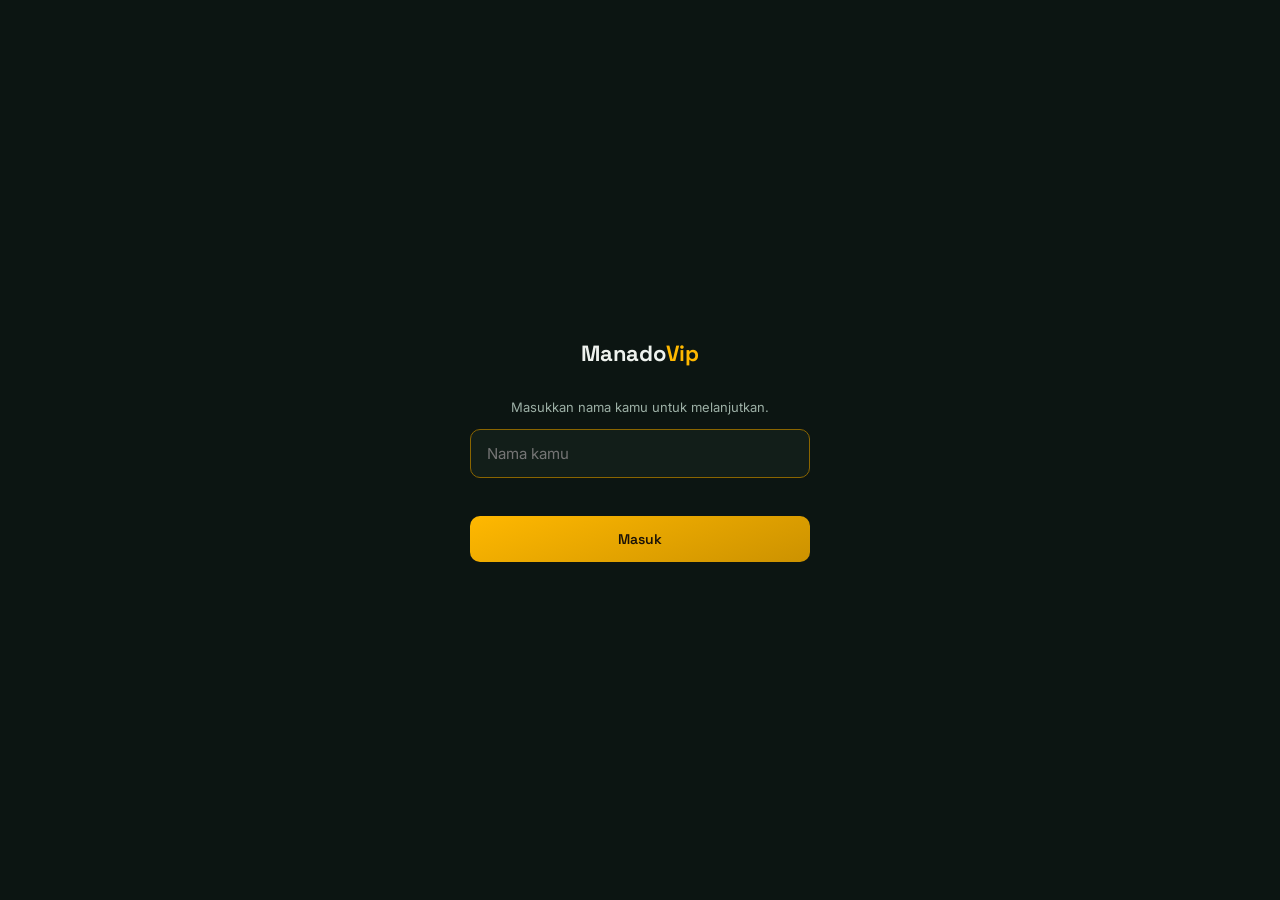
==== commit 881450af: "Add files via upload" ====
--- a/payment.html
+++ b/payment.html
@@ -781,153 +781,23 @@
 .pay-footer a:hover { text-decoration: underline; }
 
 /* ============================================================
-   PLAN SELECTOR — redesign premium (horizontal cards)
-   ============================================================ */
-.plan-section-label {
-  font-family: 'Space Grotesk', sans-serif;
-  font-size: 10px;
-  letter-spacing: 0.16em;
-  text-transform: uppercase;
-  color: var(--text-muted);
-  margin-bottom: 12px;
-}
-.plan-selector {
-  display: grid;
-  grid-template-columns: 1fr 1fr;
-  gap: 10px;
-  margin-bottom: 20px;
-}
-.plan-card {
-  position: relative;
-  background: var(--bg-elev);
-  border: 1.5px solid var(--line);
+   INFO AKSES PERMANEN (menggantikan plan selector lama)
+   ============================================================ */
+.plan-permanent-note {
+  display: flex;
+  align-items: center;
+  gap: 8px;
+  font-family: 'Inter', sans-serif;
+  font-size: 12.5px;
+  font-weight: 500;
+  color: var(--amber-hi, var(--amber));
+  background: linear-gradient(145deg, rgba(255,184,0,0.10) 0%, rgba(255,184,0,0.03) 100%);
+  border: 1px solid var(--amber-dim);
   border-radius: var(--radius-md);
-  padding: 16px 14px 18px;
-  cursor: pointer;
-  transition: border-color .2s, background .2s, box-shadow .2s, transform .15s;
-  display: flex;
-  flex-direction: column;
-  align-items: flex-start;
-  gap: 0;
-  overflow: hidden;
-  text-align: left;
-  min-height: 120px;
-}
-.plan-card:hover {
-  border-color: var(--amber-dim);
-  transform: translateY(-2px);
-  box-shadow: 0 8px 24px -8px rgba(0,0,0,0.4);
-}
-.plan-card.selected {
-  border-color: var(--amber);
-  background: linear-gradient(145deg, rgba(255,184,0,0.10) 0%, rgba(255,184,0,0.04) 100%);
-  box-shadow: 0 0 0 3px rgba(255,184,0,0.10), 0 8px 24px -8px rgba(255,184,0,0.20);
-  transform: translateY(-2px);
-}
-.plan-card.selected::before {
-  content: '';
-  position: absolute;
-  top: 0; left: 0; right: 0;
-  height: 2.5px;
-  background: var(--amber-grad);
-}
-
-/* Icon bulat di atas */
-.plan-card-icon {
-  width: 32px;
-  height: 32px;
-  border-radius: 50%;
-  background: var(--bg-elev2);
-  border: 1px solid var(--line-hi);
-  display: flex;
-  align-items: center;
-  justify-content: center;
-  margin-bottom: 10px;
-  color: var(--text-dim);
-  flex-shrink: 0;
-  transition: background .2s, border-color .2s, color .2s;
-}
-.plan-card.selected .plan-card-icon {
-  background: var(--amber-glow);
-  border-color: var(--amber-dim);
-  color: var(--amber);
-}
-
-.plan-card-name {
-  font-family: 'Space Grotesk', sans-serif;
-  font-weight: 700;
-  font-size: 13px;
-  color: var(--text);
-  line-height: 1.2;
-  margin-bottom: 3px;
-}
-.plan-card.selected .plan-card-name { color: var(--amber-hi); }
-
-.plan-card-desc {
-  font-size: 10.5px;
-  color: var(--text-muted);
-  line-height: 1.45;
-  flex: 1;
-}
-
-.plan-card-price {
-  font-family: 'Space Grotesk', sans-serif;
-  font-weight: 800;
-  font-size: 20px;
-  color: var(--text);
-  letter-spacing: -0.03em;
-  margin-top: 10px;
-  white-space: nowrap;
-  line-height: 1;
-}
-.plan-card.selected .plan-card-price { color: var(--amber-hi); }
-
-.plan-card-price-sub {
-  font-family: 'Inter', sans-serif;
-  font-size: 10px;
-  color: var(--text-muted);
-  font-weight: 400;
-  letter-spacing: 0;
-  margin-top: 3px;
-}
-
-/* Badge "TERBAIK" di pojok kanan atas */
-.plan-top-badge {
-  position: absolute;
-  top: 8px; right: 8px;
-  background: var(--amber-grad);
-  color: #000000;
-  font-family: 'Space Grotesk', sans-serif;
-  font-size: 8.5px;
-  font-weight: 800;
-  letter-spacing: 0.08em;
-  text-transform: uppercase;
-  padding: 3px 7px;
-  border-radius: 20px;
-  line-height: 1.4;
-  box-shadow: 0 2px 8px -2px rgba(255,184,0,0.5);
-}
-
-/* Checkmark pojok kiri bawah saat selected */
-.plan-card-check {
-  position: absolute;
-  bottom: 10px;
-  right: 10px;
-  width: 20px;
-  height: 20px;
-  border-radius: 50%;
-  background: var(--amber);
-  display: flex;
-  align-items: center;
-  justify-content: center;
-  opacity: 0;
-  transform: scale(0.5);
-  transition: opacity .2s, transform .25s cubic-bezier(.34,1.56,.64,1);
-}
-.plan-card.selected .plan-card-check {
-  opacity: 1;
-  transform: scale(1);
-}
+  padding: 12px 14px;
+  margin-bottom: 16px;
+}
+.plan-permanent-note svg { flex-shrink: 0; }
 
 /* ============================================================
    RESPONSIVE
@@ -957,11 +827,11 @@
 
 <!-- NAVBAR -->
 <nav class="pay-nav">
-  <a class="pay-brand" href="/">
+  <a class="pay-brand" href="./">
     <img src="https://layarbiru.xyz/logo.png" alt="Logo Manado VIP" onerror="this.style.display='none'">
     Manado<em>Vip</em>
   </a>
-  <a class="pay-nav-back" href="/">
+  <a class="pay-nav-back" href="./">
     <svg width="14" height="14" viewBox="0 0 24 24" fill="none" stroke="currentColor" stroke-width="2" stroke-linecap="round" stroke-linejoin="round"><path d="M19 12H5M12 19l-7-7 7-7"/></svg>
     Kembali
   </a>
@@ -991,40 +861,12 @@
        ====================================================== -->
   <div class="pay-panel active" id="panel1">
 
-    <!-- Plan Selector -->
-    <div class="plan-section-label" id="planSectionLabel">Pilih Paket</div>
-    <div class="plan-selector" id="planSelector">
-
-      <!-- Kartu: 1 Bulan -->
-      <div class="plan-card selected" id="planCardMonthly" onclick="selectPlan('monthly')">
-        <div class="plan-card-icon">
-          <svg width="15" height="15" viewBox="0 0 24 24" fill="none" stroke="currentColor" stroke-width="2" stroke-linecap="round" stroke-linejoin="round"><rect x="3" y="4" width="18" height="18" rx="2"/><line x1="16" y1="2" x2="16" y2="6"/><line x1="8" y1="2" x2="8" y2="6"/><line x1="3" y1="10" x2="21" y2="10"/></svg>
-        </div>
-        <div class="plan-card-name">1 Bulan</div>
-        <div class="plan-card-desc">Akses penuh selama 30 hari</div>
-        <div class="plan-card-price" id="planPriceMonthly">–</div>
-        <div class="plan-card-price-sub">30 hari akses</div>
-        <div class="plan-card-check">
-          <svg width="10" height="10" viewBox="0 0 24 24" fill="none" stroke="#000000" stroke-width="3.5" stroke-linecap="round" stroke-linejoin="round"><polyline points="20 6 9 17 4 12"/></svg>
-        </div>
-      </div>
-
-      <!-- Kartu: Permanen -->
-      <div class="plan-card" id="planCardPermanent" onclick="selectPlan('permanent')">
-        <div class="plan-top-badge">TERBAIK</div>
-        <div class="plan-card-icon">
-          <svg width="15" height="15" viewBox="0 0 24 24" fill="none" stroke="currentColor" stroke-width="2" stroke-linecap="round" stroke-linejoin="round"><polygon points="12 2 15.09 8.26 22 9.27 17 14.14 18.18 21.02 12 17.77 5.82 21.02 7 14.14 2 9.27 8.91 8.26 12 2"/></svg>
-        </div>
-        <div class="plan-card-name">Permanen</div>
-        <div class="plan-card-desc">Bayar sekali, akses selamanya tanpa batas waktu</div>
-        <div class="plan-card-price" id="planPricePermanent">–</div>
-        <div class="plan-card-price-sub">sekali bayar</div>
-        <div class="plan-card-check">
-          <svg width="10" height="10" viewBox="0 0 24 24" fill="none" stroke="#000000" stroke-width="3.5" stroke-linecap="round" stroke-linejoin="round"><polyline points="20 6 9 17 4 12"/></svg>
-        </div>
-      </div>
-
+    <!-- Info Akses Permanen -->
+    <div class="plan-permanent-note" id="planSectionLabel">
+      <svg width="14" height="14" viewBox="0 0 24 24" fill="none" stroke="currentColor" stroke-width="2" stroke-linecap="round" stroke-linejoin="round"><polygon points="12 2 15.09 8.26 22 9.27 17 14.14 18.18 21.02 12 17.77 5.82 21.02 7 14.14 2 9.27 8.91 8.26 12 2"/></svg>
+      Bayar sekali, akses selamanya — tidak ada biaya bulanan.
     </div>
+
 
     <!-- Order Summary -->
     <div class="order-card" id="orderCard">
@@ -1048,7 +890,7 @@
           <span>Total Pembayaran</span>
           <span class="order-total-note" id="orderTotalNote">
             <svg width="12" height="12" viewBox="0 0 24 24" fill="none" stroke="currentColor" stroke-width="2.5" stroke-linecap="round" stroke-linejoin="round"><polyline points="20 6 9 17 4 12"/></svg>
-            Akses 30 hari penuh
+            Bayar sekali, akses selamanya
           </span>
         </div>
         <div class="order-total-value" id="priceChip">Memuat...</div>
@@ -1183,7 +1025,7 @@
       </div>
       <div class="success-title">Pembayaran Berhasil!</div>
       <div class="success-sub" id="successMsg">Akses kamu sudah aktif. Kamu bisa langsung menonton semua video di folder ini.</div>
-      <a class="btn-back-home" href="/">
+      <a class="btn-back-home" href="./">
         <svg width="15" height="15" viewBox="0 0 24 24" fill="none" stroke="currentColor" stroke-width="2" stroke-linecap="round" stroke-linejoin="round"><path d="M3 9l9-7 9 7v11a2 2 0 0 1-2 2H5a2 2 0 0 1-2-2z"/><polyline points="9 22 9 12 15 12 15 22"/></svg>
         Kembali & Tonton Sekarang
       </a>
@@ -1198,9 +1040,9 @@
     <svg width="13" height="13" viewBox="0 0 24 24" fill="none" stroke="currentColor" stroke-width="2.3" stroke-linecap="round" stroke-linejoin="round"><rect x="3" y="11" width="18" height="10" rx="2"/><path d="M7 11V7a5 5 0 0 1 10 0v4"/></svg>
     Halaman pembayaran terenkripsi &middot; data kamu tidak dibagikan ke pihak lain
   </div>
-  <a href="/#syarat">Syarat &amp; Ketentuan</a>
+  <a href="./#syarat">Syarat &amp; Ketentuan</a>
   &middot;
-  <a href="/#kontak">Kontak &amp; CS</a>
+  <a href="./#kontak">Kontak &amp; CS</a>
   &middot;
   <span>Manado VIP &copy; 2025</span>
 </footer>
@@ -1216,11 +1058,11 @@
    KONFIGURASI — harus sama dengan core.js
    ============================================================ */
 const CFG = {
-  supabaseUrl:  'https://dwahqcqbytpczvgbzunm.supabase.co',
-  supabaseKey:  'sb_publishable_jQ7V9lI2DcT3oSrpj0XpGw_6r7YwPHF',
+  supabaseUrl:  'https://sfoafmywxavctxmdzhhv.supabase.co',
+  supabaseKey:  'sb_publishable_YoPSvHQp0JLMOOb_mZcIDg_cz2vQ0A3',
   proofBucket:  'payment-proofs',
-  qrisImageUrl: 'https://layarbiru.xyz/qris.jpg',
-  qrisAllAccessUrl: 'https://layarbiru.xyz/qris-all.png',
+  qrisImageUrl: 'qris.png',
+  qrisAllAccessUrl: 'qris.png',
   bankInfo:     'Scan QR di atas menggunakan aplikasi m-banking atau e-wallet kamu untuk membayar.',
   danaNumber:   '089691398271',
   allAccessId:  '__ALL_ACCESS__',
@@ -1228,7 +1070,7 @@
   defaultPrice: 15000,
   allAccessDefaultPrice: 100000,
   // Token bot TIDAK lagi disimpan di sini — notifikasi lewat proxy server-side.
-  telegramProxyUrl: 'https://dwahqcqbytpczvgbzunm.supabase.co/functions/v1/telegram-notify',
+  telegramProxyUrl: 'https://sfoafmywxavctxmdzhhv.supabase.co/functions/v1/telegram-notify',
 };
 
 /* ============================================================
@@ -1245,7 +1087,6 @@
 };
 let selectedProofFile = null;
 let selectedMethod = ''; // 'qris' atau 'dana'
-let selectedPlan = 'monthly'; // 'monthly' | 'permanent'
 let pollTimer = null;
 let submissionLocked = false; // true kalau sudah ada pengajuan (pending/approved) — cegah kirim bukti dobel
 
@@ -1291,10 +1132,9 @@
   showStatus(2, 'pending', 'Bukti transfer kamu sudah diterima. Admin akan meninjau dan mengaktifkan akses secara manual — biasanya tidak lama.');
 }
 function goToManualPendingStep(methodLabel){
-  const activePrice = selectedPlan === 'monthly' ? ctx.price : ctx.permanentPrice;
   document.getElementById('p2FolderName').textContent = ctx.folderName || 'Folder VIP';
   document.getElementById('p2Method').textContent = methodLabel || (selectedMethod === 'dana' ? 'Transfer Manual (DANA)' : 'Transfer Manual (QRIS)');
-  document.getElementById('p2Price').textContent = fmt(activePrice);
+  document.getElementById('p2Price').textContent = fmt(ctx.price);
   setPanel2Manual();
   goStep(2);
 }
@@ -1396,32 +1236,23 @@
 
   // Guard: harus login
   if(!ctx.visitorName){
-    window.location.href = '/';
+    window.location.href = './';
     return;
   }
   // Guard: harus datang dengan folder tujuan yang jelas (bukan buka
   // payment.html langsung tanpa konteks, misal dari histori/pencarian).
   if(!ctx.folderId){
-    window.location.href = '/';
+    window.location.href = './';
     return;
   }
 
-  // Ambil harga ASLI dari database
+  // Ambil harga ASLI dari database — sekarang dipakai langsung sebagai
+  // harga akses permanen (fitur paket bulanan sudah dihapus).
   ctx.price = await resolveTruePrice(ctx.folderId);
-  // Harga Permanen: selalu 2× harga monthly (berlaku untuk folder individual maupun Akses Semua Folder)
-  ctx.permanentPrice = ctx.price * 2;
-
-  // Tampilkan harga di plan selector
-  document.getElementById('planPriceMonthly').textContent = fmt(ctx.price);
-  document.getElementById('planPricePermanent').textContent = fmt(ctx.permanentPrice);
-
-  // Semua folder (termasuk folder biasa) bisa pilih Permanen atau 1 Bulan
-  // (tidak ada penyembunyian kartu Permanen)
-
-  // Sembunyikan plan selector untuk folder gratis
+
+  // Sembunyikan info paket untuk folder gratis
   if(ctx.price === 0){
     document.getElementById('planSectionLabel').style.display = 'none';
-    document.getElementById('planSelector').style.display = 'none';
   }
 
   // Tampilkan ringkasan pesanan
@@ -1446,9 +1277,8 @@
   document.getElementById('danaAmountHint').textContent = fmt(ctx.price);
   document.getElementById('danaNumberText').textContent = CFG.danaNumber;
 
-  // Default: QRIS + Langganan 1 Bulan
+  // Default: QRIS
   selectMethod('qris');
-  selectPlan('monthly');
 
   // Cek apakah sudah ada pembayaran sebelumnya
   await checkExistingPayment();
@@ -1469,24 +1299,8 @@
 }
 
 /* ============================================================
-   PILIH PAKET (1 Bulan / Permanen)
-   ============================================================ */
-function selectPlan(plan){
-  // Semua folder boleh pilih Permanen atau 1 Bulan
-  selectedPlan = plan;
-  document.getElementById('planCardMonthly').classList.toggle('selected', plan === 'monthly');
-  document.getElementById('planCardPermanent').classList.toggle('selected', plan === 'permanent');
-
-  const activePrice = plan === 'monthly' ? ctx.price : ctx.permanentPrice;
-  document.getElementById('priceChip').textContent = fmt(activePrice);
-  document.getElementById('danaAmountHint').textContent = fmt(activePrice);
-
-  const noteEl = document.getElementById('orderTotalNote');
-  if(noteEl){
-    noteEl.innerHTML = `<svg width="12" height="12" viewBox="0 0 24 24" fill="none" stroke="currentColor" stroke-width="2.5" stroke-linecap="round" stroke-linejoin="round"><polyline points="20 6 9 17 4 12"/></svg>
-      ${plan === 'monthly' ? 'Akses 30 hari penuh' : 'Bayar sekali, akses selamanya'}`;
-  }
-}
+   PILIH PAKET — dihapus. Sistem sekarang permanen saja (sekali bayar).
+   ============================================================ */
 
 // Kompatibilitas: selectQrisCard(true) dipanggil di beberapa tempat
 // (init, checkExistingPayment) untuk membuka default QRIS.
@@ -1573,16 +1387,14 @@
 
   btn.innerHTML = `<span class="spin"><svg width="15" height="15" viewBox="0 0 24 24" fill="none" stroke="currentColor" stroke-width="2.2" stroke-linecap="round" stroke-linejoin="round"><path d="M21 12a9 9 0 1 1-6.219-8.56"/></svg></span> Mengirim...`;
 
-  const activePrice = selectedPlan === 'monthly' ? ctx.price : ctx.permanentPrice;
-  const planLabel   = selectedPlan === 'monthly' ? '1 Bulan' : 'Permanen';
-  const methodLabel = (selectedMethod === 'dana' ? 'DANA' : 'QRIS') + ' · ' + planLabel;
+  const methodLabel = (selectedMethod === 'dana' ? 'DANA' : 'QRIS') + ' · Permanen';
 
   const entry = {
     key,
     name:         ctx.visitorName,
     folder_id:    ctx.folderId,
     folder_name:  ctx.folderName,
-    price:        activePrice,
+    price:        ctx.price,
     status:       'pending',
     proof_url:    proofUrl,
     method:       methodLabel,
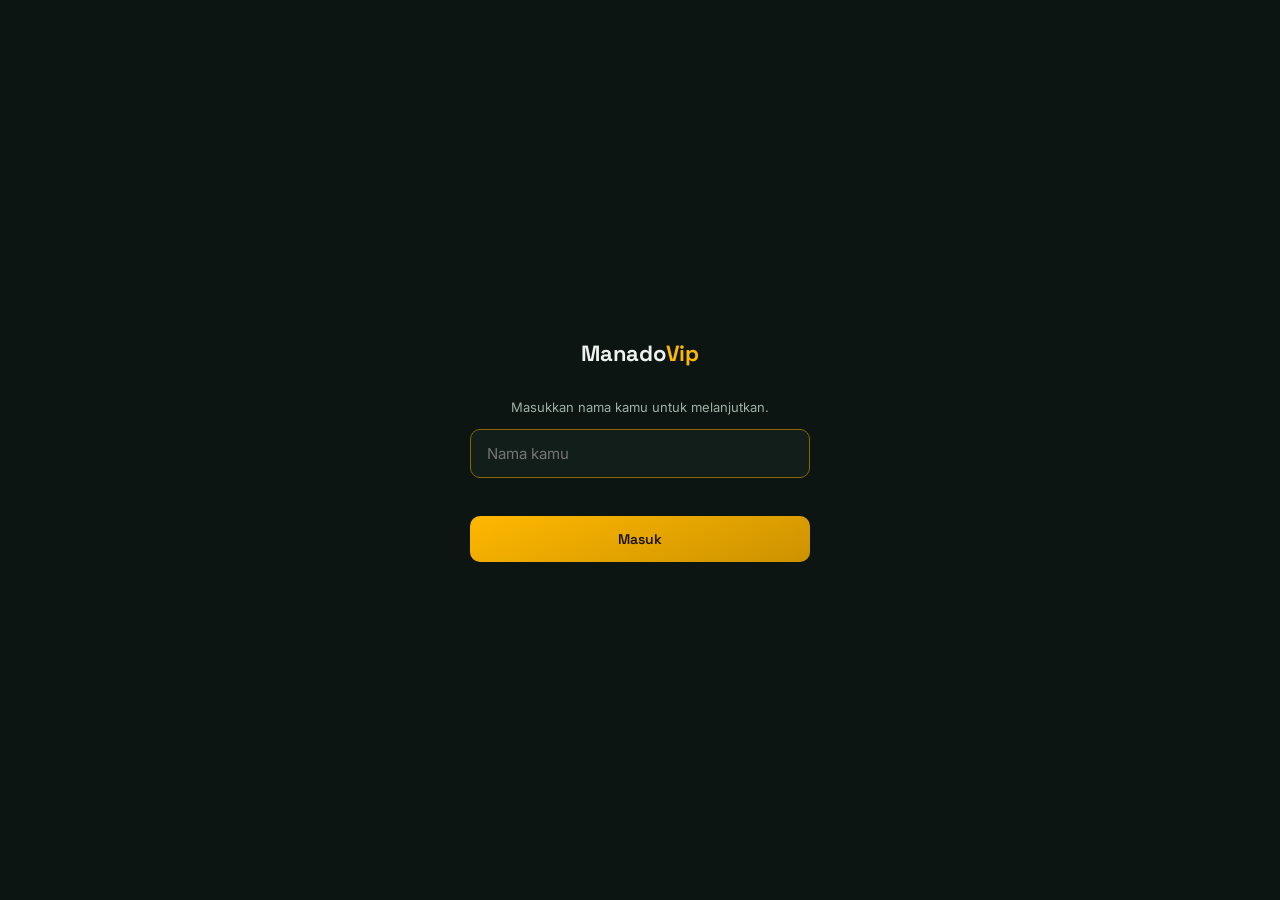
==== commit 31e13896: "Add files via upload" ====
--- a/payment.html
+++ b/payment.html
@@ -1058,8 +1058,8 @@
    KONFIGURASI — harus sama dengan core.js
    ============================================================ */
 const CFG = {
-  supabaseUrl:  'https://sfoafmywxavctxmdzhhv.supabase.co',
-  supabaseKey:  'sb_publishable_YoPSvHQp0JLMOOb_mZcIDg_cz2vQ0A3',
+  supabaseUrl:  'https://jyxzqihbobkqglgkqvkr.supabase.co',
+  supabaseKey:  'sb_publishable_tIPvDI_7RMFJZx1_ZftHWA_45yf6jfw',
   proofBucket:  'payment-proofs',
   qrisImageUrl: 'qris.png',
   qrisAllAccessUrl: 'qris.png',
@@ -1070,7 +1070,7 @@
   defaultPrice: 15000,
   allAccessDefaultPrice: 100000,
   // Token bot TIDAK lagi disimpan di sini — notifikasi lewat proxy server-side.
-  telegramProxyUrl: 'https://sfoafmywxavctxmdzhhv.supabase.co/functions/v1/telegram-notify',
+  telegramProxyUrl: 'https://jyxzqihbobkqglgkqvkr.supabase.co/functions/v1/telegram-notify',
 };
 
 /* ============================================================
@@ -1496,7 +1496,7 @@
   try{
     const ext  = file.name.split('.').pop() || 'jpg';
     const path = slug + '_' + Date.now() + '.' + ext;
-    const { data, error } = await sb.storage.from(CFG.proofBucket).upload(path, file, { upsert: true });
+    const { data, error } = await sb.storage.from(CFG.proofBucket).upload(path, file, { upsert: false, cacheControl: '3600' });
     if(error) return null;
     const { data: pub } = sb.storage.from(CFG.proofBucket).getPublicUrl(path);
     return pub?.publicUrl || null;
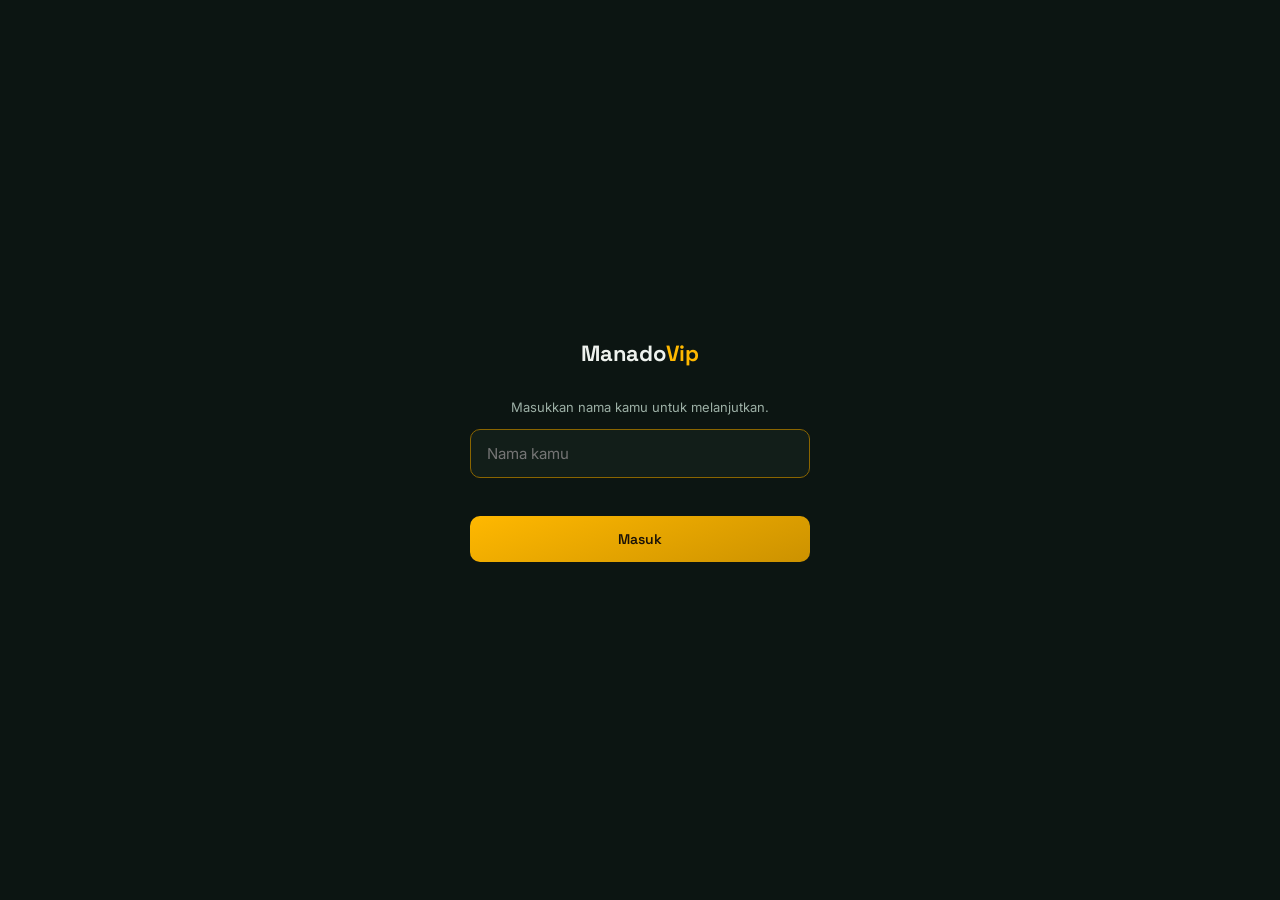
==== commit 3858da3f: "Add files via upload" ====
--- a/payment.html
+++ b/payment.html
@@ -1432,7 +1432,7 @@
    ============================================================ */
 function startPoll(){
   stopPoll();
-  pollTimer = setInterval(checkAndAdvance, 8000);
+  pollTimer = setInterval(() => { if(!document.hidden) checkAndAdvance(); }, 20000);
 }
 function stopPoll(){
   if(pollTimer){ clearInterval(pollTimer); pollTimer = null; }
